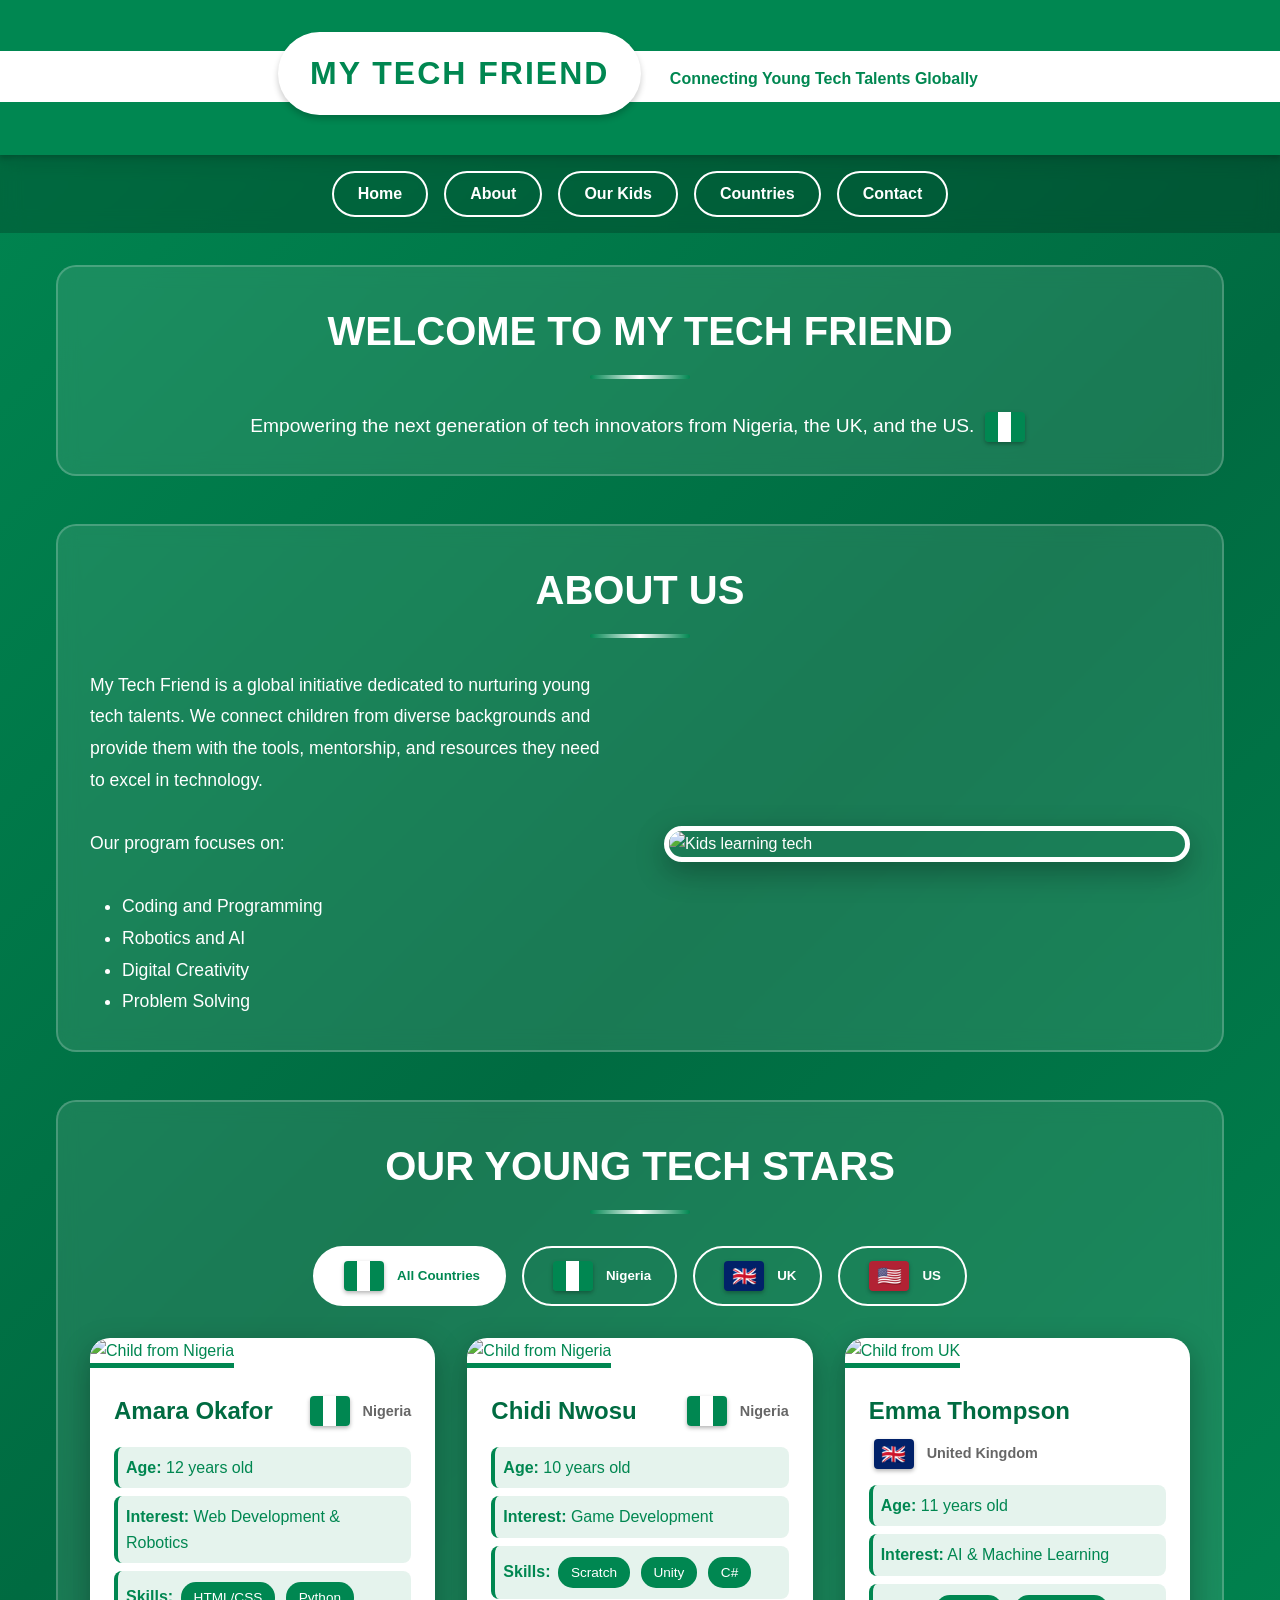
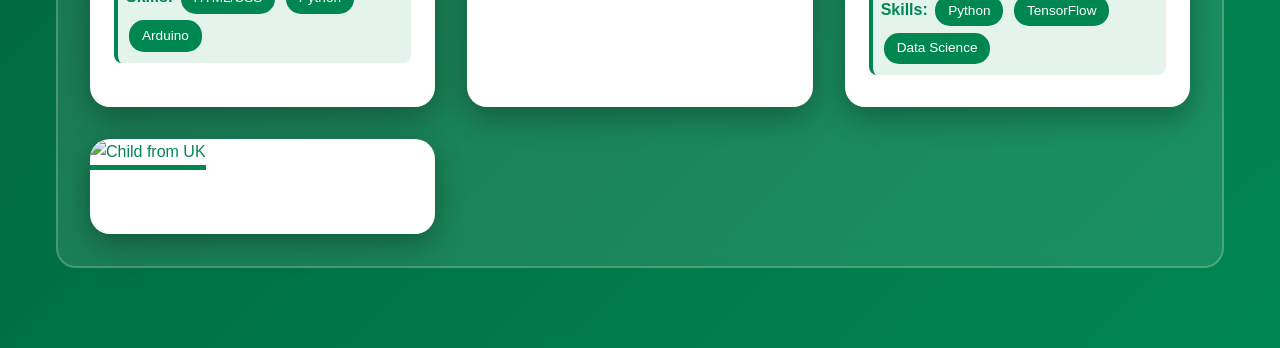
==== index.html @ 8d5ad876 "Add files via upload" ====
<!DOCTYPE html>
<html lang="en">
<head>
    <meta charset="UTF-8">
    <meta name="viewport" content="width=device-width, initial-scale=1.0">
    <title>My Tech Friend - Nigerian Flag Theme</title>
    <style>
        * {
            margin: 0;
            padding: 0;
            box-sizing: border-box;
        }

        :root {
            --nigeria-green: #008751;
            --nigeria-white: #ffffff;
            --dark-green: #006b41;
            --light-green: #00a86b;
            --accent-gold: #ffd700;
        }

        body {
            font-family: 'Segoe UI', Tahoma, Geneva, Verdana, sans-serif;
            background: linear-gradient(135deg, var(--nigeria-green) 0%, var(--dark-green) 50%, var(--nigeria-green) 100%);
            color: var(--nigeria-white);
            line-height: 1.6;
            min-height: 100vh;
        }

        /* Header with Nigerian Flag Stripes */
        header {
            background: linear-gradient(to bottom, 
                var(--nigeria-green) 0%, 
                var(--nigeria-green) 33%, 
                var(--nigeria-white) 33%, 
                var(--nigeria-white) 66%, 
                var(--nigeria-green) 66%, 
                var(--nigeria-green) 100%);
            padding: 2rem 1rem;
            text-align: center;
            position: relative;
            box-shadow: 0 4px 6px rgba(0,0,0,0.3);
        }

        header h1 {
            color: var(--nigeria-green);
            background: var(--nigeria-white);
            display: inline-block;
            padding: 1rem 2rem;
            border-radius: 50px;
            font-size: 2rem;
            box-shadow: 0 4px 6px rgba(0,0,0,0.2);
            margin-bottom: 0.5rem;
            text-transform: uppercase;
            letter-spacing: 2px;
        }

        header p {
            color: var(--nigeria-green);
            background: rgba(255,255,255,0.95);
            display: inline-block;
            padding: 0.5rem 1.5rem;
            border-radius: 25px;
            font-weight: 600;
            margin-top: 0.5rem;
        }

        /* Navigation */
        nav {
            background: rgba(0,0,0,0.2);
            padding: 1rem;
            position: sticky;
            top: 0;
            z-index: 100;
            backdrop-filter: blur(10px);
        }

        nav ul {
            list-style: none;
            display: flex;
            justify-content: center;
            flex-wrap: wrap;
            gap: 1rem;
        }

        nav a {
            color: var(--nigeria-white);
            text-decoration: none;
            padding: 0.5rem 1.5rem;
            border: 2px solid var(--nigeria-white);
            border-radius: 25px;
            transition: all 0.3s ease;
            font-weight: 600;
            display: inline-block;
        }

        nav a:hover {
            background: var(--nigeria-white);
            color: var(--nigeria-green);
            transform: translateY(-2px);
        }

        /* Container */
        .container {
            max-width: 1200px;
            margin: 0 auto;
            padding: 2rem 1rem;
        }

        /* Section Styling */
        section {
            margin-bottom: 3rem;
            background: rgba(255,255,255,0.1);
            border-radius: 20px;
            padding: 2rem;
            backdrop-filter: blur(10px);
            border: 2px solid rgba(255,255,255,0.2);
        }

        h2 {
            text-align: center;
            font-size: 2.5rem;
            margin-bottom: 2rem;
            text-transform: uppercase;
            position: relative;
            padding-bottom: 1rem;
        }

        h2::after {
            content: '';
            position: absolute;
            bottom: 0;
            left: 50%;
            transform: translateX(-50%);
            width: 100px;
            height: 4px;
            background: linear-gradient(to right, var(--nigeria-green), var(--nigeria-white), var(--nigeria-green));
            border-radius: 2px;
        }

        /* Flag Icons */
        .flag {
            width: 40px;
            height: 30px;
            display: inline-block;
            border-radius: 4px;
            box-shadow: 0 2px 4px rgba(0,0,0,0.3);
            vertical-align: middle;
            margin: 0 5px;
        }

        .flag-nigeria {
            background: linear-gradient(to right, var(--nigeria-green) 33%, var(--nigeria-white) 33%, var(--nigeria-white) 66%, var(--nigeria-green) 66%);
        }

        .flag-uk {
            background: #012169;
            position: relative;
            overflow: hidden;
        }

        .flag-uk::before {
            content: '🇬🇧';
            position: absolute;
            top: 50%;
            left: 50%;
            transform: translate(-50%, -50%);
            font-size: 20px;
        }

        .flag-us {
            background: #b22234;
            position: relative;
            overflow: hidden;
        }

        .flag-us::before {
            content: '🇺🇸';
            position: absolute;
            top: 50%;
            left: 50%;
            transform: translate(-50%, -50%);
            font-size: 20px;
        }

        /* Children Grid */
        .children-grid {
            display: grid;
            grid-template-columns: repeat(auto-fit, minmax(300px, 1fr));
            gap: 2rem;
            margin-top: 2rem;
        }

        .child-card {
            background: var(--nigeria-white);
            color: var(--nigeria-green);
            border-radius: 20px;
            overflow: hidden;
            box-shadow: 0 10px 30px rgba(0,0,0,0.3);
            transition: transform 0.3s ease, box-shadow 0.3s ease;
            position: relative;
        }

        .child-card:hover {
            transform: translateY(-10px);
            box-shadow: 0 20px 40px rgba(0,0,0,0.4);
        }

        .child-image {
            width: 100%;
            height: 300px;
            object-fit: cover;
            border-bottom: 5px solid var(--nigeria-green);
        }

        .child-info {
            padding: 1.5rem;
        }

        .child-header {
            display: flex;
            justify-content: space-between;
            align-items: center;
            margin-bottom: 1rem;
            flex-wrap: wrap;
            gap: 0.5rem;
        }

        .child-name {
            font-size: 1.5rem;
            font-weight: bold;
            color: var(--dark-green);
        }

        .child-country {
            display: flex;
            align-items: center;
            gap: 0.5rem;
            font-weight: 600;
            color: #666;
            font-size: 0.9rem;
        }

        .child-details {
            margin-top: 1rem;
        }

        .child-details p {
            margin-bottom: 0.5rem;
            padding: 0.5rem;
            background: rgba(0,135,81,0.1);
            border-radius: 8px;
            border-left: 4px solid var(--nigeria-green);
        }

        .skill-tag {
            display: inline-block;
            background: var(--nigeria-green);
            color: white;
            padding: 0.3rem 0.8rem;
            border-radius: 15px;
            font-size: 0.85rem;
            margin: 0.2rem;
        }

        /* Country Filter Buttons */
        .filter-buttons {
            display: flex;
            justify-content: center;
            gap: 1rem;
            margin-bottom: 2rem;
            flex-wrap: wrap;
        }

        .filter-btn {
            background: transparent;
            border: 2px solid var(--nigeria-white);
            color: var(--nigeria-white);
            padding: 0.8rem 1.5rem;
            border-radius: 30px;
            cursor: pointer;
            transition: all 0.3s ease;
            font-weight: 600;
            display: flex;
            align-items: center;
            gap: 0.5rem;
        }

        .filter-btn:hover, .filter-btn.active {
            background: var(--nigeria-white);
            color: var(--nigeria-green);
        }

        /* About Section */
        .about-content {
            display: grid;
            grid-template-columns: 1fr 1fr;
            gap: 3rem;
            align-items: center;
        }

        .about-text {
            font-size: 1.1rem;
            line-height: 1.8;
        }

        .about-image {
            width: 100%;
            border-radius: 20px;
            box-shadow: 0 10px 30px rgba(0,0,0,0.3);
            border: 5px solid var(--nigeria-white);
        }

        /* Contact Form */
        .contact-form {
            max-width: 600px;
            margin: 0 auto;
            background: var(--nigeria-white);
            padding: 2rem;
            border-radius: 20px;
            color: var(--nigeria-green);
        }

        .form-group {
            margin-bottom: 1.5rem;
        }

        .form-group label {
            display: block;
            margin-bottom: 0.5rem;
            font-weight: 600;
        }

        .form-group input,
        .form-group textarea {
            width: 100%;
            padding: 1rem;
            border: 2px solid var(--nigeria-green);
            border-radius: 10px;
            font-family: inherit;
            transition: border-color 0.3s ease;
        }

        .form-group input:focus,
        .form-group textarea:focus {
            outline: none;
            border-color: var(--light-green);
            box-shadow: 0 0 0 3px rgba(0,135,81,0.1);
        }

        .submit-btn {
            background: var(--nigeria-green);
            color: white;
            border: none;
            padding: 1rem 3rem;
            border-radius: 30px;
            font-size: 1.1rem;
            font-weight: bold;
            cursor: pointer;
            transition: all 0.3s ease;
            width: 100%;
        }

        .submit-btn:hover {
            background: var(--dark-green);
            transform: translateY(-2px);
            box-shadow: 0 5px 15px rgba(0,0,0,0.2);
        }

        /* Footer */
        footer {
            background: rgba(0,0,0,0.3);
            text-align: center;
            padding: 2rem;
            margin-top: 3rem;
            border-top: 3px solid var(--nigeria-white);
        }

        .social-links {
            display: flex;
            justify-content: center;
            gap: 1rem;
            margin-bottom: 1rem;
        }

        .social-links a {
            color: var(--nigeria-white);
            font-size: 1.5rem;
            transition: transform 0.3s ease;
        }

        .social-links a:hover {
            transform: translateY(-5px);
            color: var(--accent-gold);
        }

        /* Responsive Design */
        @media (max-width: 768px) {
            header h1 {
                font-size: 1.5rem;
                padding: 0.8rem 1.5rem;
            }

            h2 {
                font-size: 1.8rem;
            }

            .children-grid {
                grid-template-columns: 1fr;
                gap: 1.5rem;
            }

            .about-content {
                grid-template-columns: 1fr;
                gap: 2rem;
            }

            .child-image {
                height: 250px;
            }

            nav ul {
                flex-direction: column;
                align-items: center;
            }

            nav a {
                width: 200px;
                text-align: center;
            }

            section {
                padding: 1.5rem 1rem;
            }
        }

        @media (max-width: 480px) {
            header {
                padding: 1.5rem 0.5rem;
            }

            header h1 {
                font-size: 1.2rem;
                padding: 0.6rem 1.2rem;
            }

            .container {
                padding: 1rem 0.5rem;
            }

            .child-header {
                flex-direction: column;
                align-items: flex-start;
            }

            .filter-buttons {
                flex-direction: column;
                align-items: center;
            }

            .filter-btn {
                width: 200px;
                justify-content: center;
            }
        }

        /* Loading Animation */
        @keyframes fadeIn {
            from { opacity: 0; transform: translateY(20px); }
            to { opacity: 1; transform: translateY(0); }
        }

        .child-card {
            animation: fadeIn 0.6s ease forwards;
        }

        .child-card:nth-child(1) { animation-delay: 0.1s; }
        .child-card:nth-child(2) { animation-delay: 0.2s; }
        .child-card:nth-child(3) { animation-delay: 0.3s; }
        .child-card:nth-child(4) { animation-delay: 0.4s; }
        .child-card:nth-child(5) { animation-delay: 0.5s; }
        .child-card:nth-child(6) { animation-delay: 0.6s; }

        /* Scrollbar Styling */
        ::-webkit-scrollbar {
            width: 12px;
        }

        ::-webkit-scrollbar-track {
            background: var(--dark-green);
        }

        ::-webkit-scrollbar-thumb {
            background: var(--nigeria-white);
            border-radius: 6px;
            border: 3px solid var(--dark-green);
        }

        ::-webkit-scrollbar-thumb:hover {
            background: var(--accent-gold);
        }
    </style>
</head>
<body>
    <header>
        <h1>My Tech Friend</h1>
        <p>Connecting Young Tech Talents Globally</p>
    </header>

    <nav>
        <ul>
            <li><a href="#home">Home</a></li>
            <li><a href="#about">About</a></li>
            <li><a href="#children">Our Kids</a></li>
            <li><a href="#countries">Countries</a></li>
            <li><a href="#contact">Contact</a></li>
        </ul>
    </nav>

    <div class="container">
        <!-- Home Section -->
        <section id="home">
            <h2>Welcome to My Tech Friend</h2>
            <p style="text-align: center; font-size: 1.2rem; max-width: 800px; margin: 0 auto;">
                Empowering the next generation of tech innovators from Nigeria, the UK, and the US. 
                <span class="flag flag-nigeria"></span>
            </p>
        </section>

        <!-- About Section -->
        <section id="about">
            <h2>About Us</h2>
            <div class="about-content">
                <div class="about-text">
                    <p>My Tech Friend is a global initiative dedicated to nurturing young tech talents. We connect children from diverse backgrounds and provide them with the tools, mentorship, and resources they need to excel in technology.</p>
                    <br>
                    <p>Our program focuses on:</p>
                    <br>
                    <ul style="margin-left: 2rem;">
                        <li>Coding and Programming</li>
                        <li>Robotics and AI</li>
                        <li>Digital Creativity</li>
                        <li>Problem Solving</li>
                    </ul>
                </div>
                <img src="https://images.unsplash.com/photo-1503454537195-1dcabb73ffb9?w=600&h=400&fit=crop" alt="Kids learning tech" class="about-image">
            </div>
        </section>

        <!-- Children Section -->
        <section id="children">
            <h2>Our Young Tech Stars</h2>
            
            <div class="filter-buttons">
                <button class="filter-btn active" onclick="filterChildren('all')">
                    <span class="flag flag-nigeria"></span> All Countries
                </button>
                <button class="filter-btn" onclick="filterChildren('nigeria')">
                    <span class="flag flag-nigeria"></span> Nigeria
                </button>
                <button class="filter-btn" onclick="filterChildren('uk')">
                    <span class="flag flag-uk"></span> UK
                </button>
                <button class="filter-btn" onclick="filterChildren('us')">
                    <span class="flag flag-us"></span> US
                </button>
            </div>

            <div class="children-grid" id="childrenGrid">
                <!-- Nigeria -->
                <div class="child-card" data-country="nigeria">
                    <img src="https://images.unsplash.com/photo-1544717305-2782549b5136?w=400&h=300&fit=crop" alt="Child from Nigeria" class="child-image">
                    <div class="child-info">
                        <div class="child-header">
                            <h3 class="child-name">Amara Okafor</h3>
                            <div class="child-country">
                                <span class="flag flag-nigeria"></span> Nigeria
                            </div>
                        </div>
                        <div class="child-details">
                            <p><strong>Age:</strong> 12 years old</p>
                            <p><strong>Interest:</strong> Web Development & Robotics</p>
                            <p><strong>Skills:</strong> 
                                <span class="skill-tag">HTML/CSS</span>
                                <span class="skill-tag">Python</span>
                                <span class="skill-tag">Arduino</span>
                            </p>
                        </div>
                    </div>
                </div>

                <div class="child-card" data-country="nigeria">
                    <img src="https://images.unsplash.com/photo-1485546246426-74dc88dec4d9?w=400&h=300&fit=crop" alt="Child from Nigeria" class="child-image">
                    <div class="child-info">
                        <div class="child-header">
                            <h3 class="child-name">Chidi Nwosu</h3>
                            <div class="child-country">
                                <span class="flag flag-nigeria"></span> Nigeria
                            </div>
                        </div>
                        <div class="child-details">
                            <p><strong>Age:</strong> 10 years old</p>
                            <p><strong>Interest:</strong> Game Development</p>
                            <p><strong>Skills:</strong> 
                                <span class="skill-tag">Scratch</span>
                                <span class="skill-tag">Unity</span>
                                <span class="skill-tag">C#</span>
                            </p>
                        </div>
                    </div>
                </div>

                <!-- UK -->
                <div class="child-card" data-country="uk">
                    <img src="https://images.unsplash.com/photo-1516627145497-ae6968895b74?w=400&h=300&fit=crop" alt="Child from UK" class="child-image">
                    <div class="child-info">
                        <div class="child-header">
                            <h3 class="child-name">Emma Thompson</h3>
                            <div class="child-country">
                                <span class="flag flag-uk"></span> United Kingdom
                            </div>
                        </div>
                        <div class="child-details">
                            <p><strong>Age:</strong> 11 years old</p>
                            <p><strong>Interest:</strong> AI & Machine Learning</p>
                            <p><strong>Skills:</strong> 
                                <span class="skill-tag">Python</span>
                                <span class="skill-tag">TensorFlow</span>
                                <span class="skill-tag">Data Science</span>
                            </p>
                        </div>
                    </div>
                </div>

                <div class="child-card" data-country="uk">
                    <img src="https://images.unsplash.com/photo-1503919545889-aef636e10ad4?w=400&h=300&fit=crop" alt="Child from UK" class="child-image">
                    <div class="child-info">
                        <div class="child-header"></div>
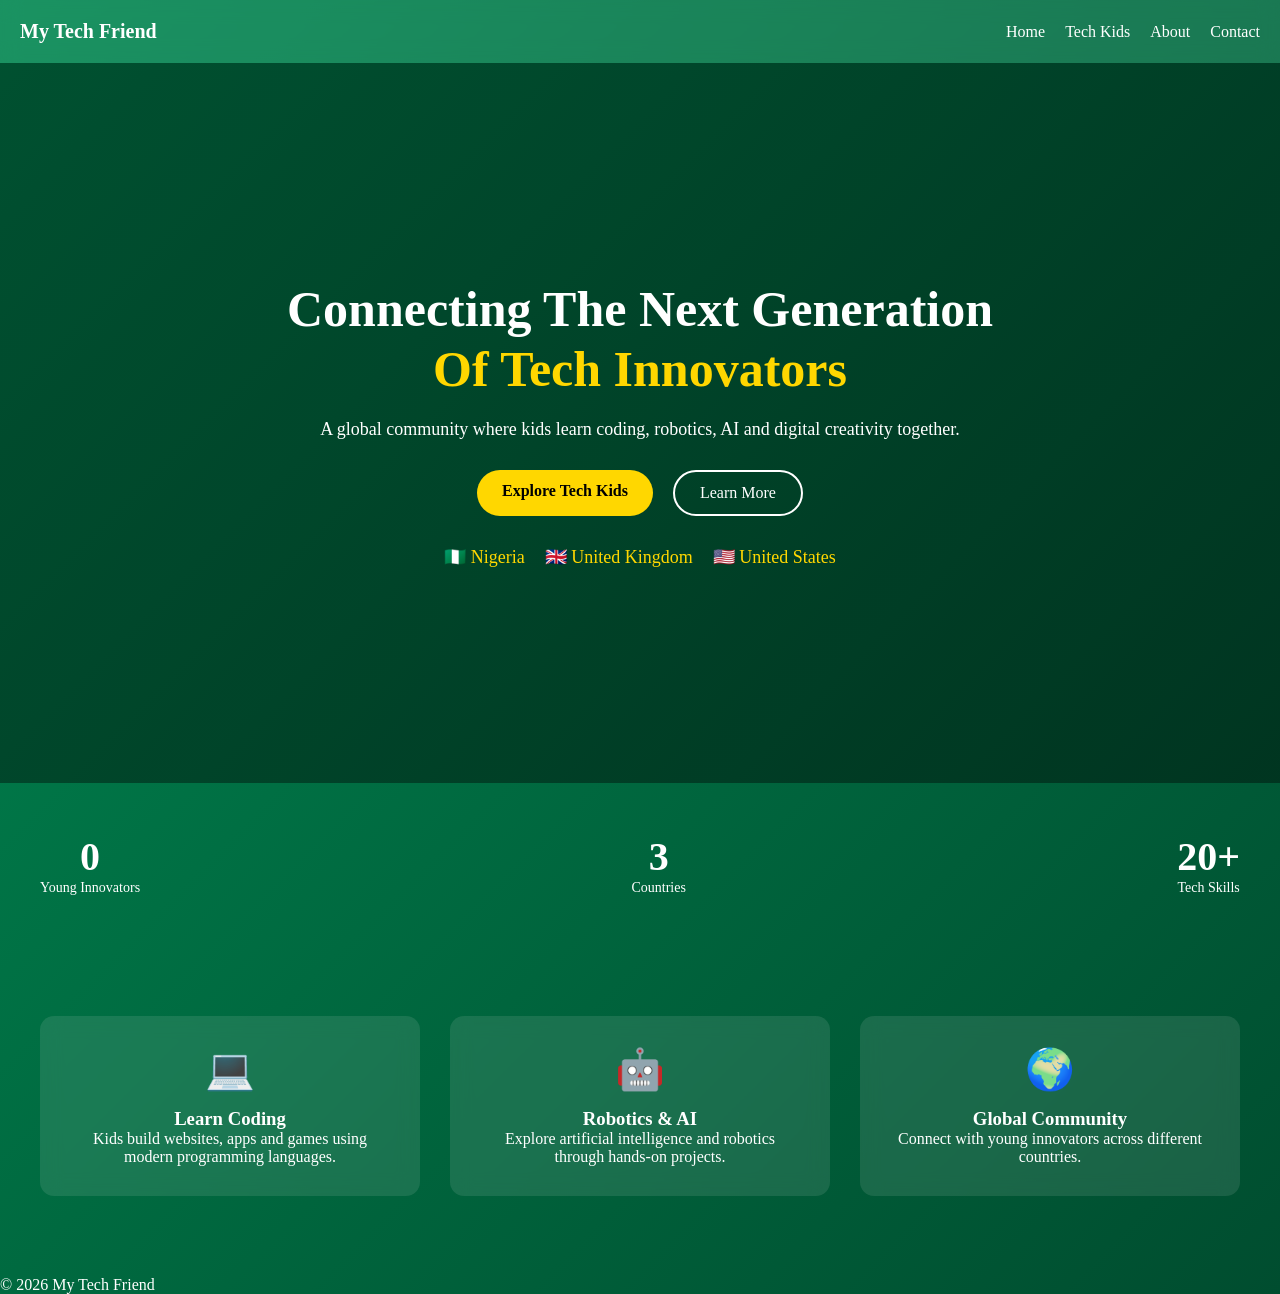
==== commit dbe6418d: "Add files via upload" ====
--- a/index.html
+++ b/index.html
@@ -1,638 +1,154 @@
 <!DOCTYPE html>
 <html lang="en">
 <head>
-    <meta charset="UTF-8">
-    <meta name="viewport" content="width=device-width, initial-scale=1.0">
-    <title>My Tech Friend - Nigerian Flag Theme</title>
-    <style>
-        * {
-            margin: 0;
-            padding: 0;
-            box-sizing: border-box;
-        }
 
-        :root {
-            --nigeria-green: #008751;
-            --nigeria-white: #ffffff;
-            --dark-green: #006b41;
-            --light-green: #00a86b;
-            --accent-gold: #ffd700;
-        }
+<meta charset="UTF-8">
+<meta name="viewport" content="width=device-width, initial-scale=1.0">
 
-        body {
-            font-family: 'Segoe UI', Tahoma, Geneva, Verdana, sans-serif;
-            background: linear-gradient(135deg, var(--nigeria-green) 0%, var(--dark-green) 50%, var(--nigeria-green) 100%);
-            color: var(--nigeria-white);
-            line-height: 1.6;
-            min-height: 100vh;
-        }
+<title>My Tech Friend</title>
 
-        /* Header with Nigerian Flag Stripes */
-        header {
-            background: linear-gradient(to bottom, 
-                var(--nigeria-green) 0%, 
-                var(--nigeria-green) 33%, 
-                var(--nigeria-white) 33%, 
-                var(--nigeria-white) 66%, 
-                var(--nigeria-green) 66%, 
-                var(--nigeria-green) 100%);
-            padding: 2rem 1rem;
-            text-align: center;
-            position: relative;
-            box-shadow: 0 4px 6px rgba(0,0,0,0.3);
-        }
+<link rel="stylesheet" href="css/style.css">
 
-        header h1 {
-            color: var(--nigeria-green);
-            background: var(--nigeria-white);
-            display: inline-block;
-            padding: 1rem 2rem;
-            border-radius: 50px;
-            font-size: 2rem;
-            box-shadow: 0 4px 6px rgba(0,0,0,0.2);
-            margin-bottom: 0.5rem;
-            text-transform: uppercase;
-            letter-spacing: 2px;
-        }
+</head>
 
-        header p {
-            color: var(--nigeria-green);
-            background: rgba(255,255,255,0.95);
-            display: inline-block;
-            padding: 0.5rem 1.5rem;
-            border-radius: 25px;
-            font-weight: 600;
-            margin-top: 0.5rem;
-        }
+<body>
 
-        /* Navigation */
-        nav {
-            background: rgba(0,0,0,0.2);
-            padding: 1rem;
-            position: sticky;
-            top: 0;
-            z-index: 100;
-            backdrop-filter: blur(10px);
-        }
+<header class="header">
 
-        nav ul {
-            list-style: none;
-            display: flex;
-            justify-content: center;
-            flex-wrap: wrap;
-            gap: 1rem;
-        }
+<div class="logo">My Tech Friend</div>
 
-        nav a {
-            color: var(--nigeria-white);
-            text-decoration: none;
-            padding: 0.5rem 1.5rem;
-            border: 2px solid var(--nigeria-white);
-            border-radius: 25px;
-            transition: all 0.3s ease;
-            font-weight: 600;
-            display: inline-block;
-        }
+<nav id="nav">
 
-        nav a:hover {
-            background: var(--nigeria-white);
-            color: var(--nigeria-green);
-            transform: translateY(-2px);
-        }
+<a href="index.html">Home</a>
+<a href="kids.html">Tech Kids</a>
+<a href="about.html">About</a>
+<a href="contact.html">Contact</a>
 
-        /* Container */
-        .container {
-            max-width: 1200px;
-            margin: 0 auto;
-            padding: 2rem 1rem;
-        }
+</nav>
 
-        /* Section Styling */
-        section {
-            margin-bottom: 3rem;
-            background: rgba(255,255,255,0.1);
-            border-radius: 20px;
-            padding: 2rem;
-            backdrop-filter: blur(10px);
-            border: 2px solid rgba(255,255,255,0.2);
-        }
+<div class="menu-btn" id="menuBtn">☰</div>
 
-        h2 {
-            text-align: center;
-            font-size: 2.5rem;
-            margin-bottom: 2rem;
-            text-transform: uppercase;
-            position: relative;
-            padding-bottom: 1rem;
-        }
+</header>
 
-        h2::after {
-            content: '';
-            position: absolute;
-            bottom: 0;
-            left: 50%;
-            transform: translateX(-50%);
-            width: 100px;
-            height: 4px;
-            background: linear-gradient(to right, var(--nigeria-green), var(--nigeria-white), var(--nigeria-green));
-            border-radius: 2px;
-        }
 
-        /* Flag Icons */
-        .flag {
-            width: 40px;
-            height: 30px;
-            display: inline-block;
-            border-radius: 4px;
-            box-shadow: 0 2px 4px rgba(0,0,0,0.3);
-            vertical-align: middle;
-            margin: 0 5px;
-        }
 
-        .flag-nigeria {
-            background: linear-gradient(to right, var(--nigeria-green) 33%, var(--nigeria-white) 33%, var(--nigeria-white) 66%, var(--nigeria-green) 66%);
-        }
+<section class="hero">
 
-        .flag-uk {
-            background: #012169;
-            position: relative;
-            overflow: hidden;
-        }
+<div class="hero-content">
 
-        .flag-uk::before {
-            content: '🇬🇧';
-            position: absolute;
-            top: 50%;
-            left: 50%;
-            transform: translate(-50%, -50%);
-            font-size: 20px;
-        }
+<h1>
+Connecting The Next Generation
+<br>
+<span>Of Tech Innovators</span>
+</h1>
 
-        .flag-us {
-            background: #b22234;
-            position: relative;
-            overflow: hidden;
-        }
+<p>
+A global community where kids learn coding, robotics,
+AI and digital creativity together.
+</p>
 
-        .flag-us::before {
-            content: '🇺🇸';
-            position: absolute;
-            top: 50%;
-            left: 50%;
-            transform: translate(-50%, -50%);
-            font-size: 20px;
-        }
+<div class="hero-buttons">
 
-        /* Children Grid */
-        .children-grid {
-            display: grid;
-            grid-template-columns: repeat(auto-fit, minmax(300px, 1fr));
-            gap: 2rem;
-            margin-top: 2rem;
-        }
+<a href="kids.html" class="btn-primary">Explore Tech Kids</a>
+<a href="about.html" class="btn-secondary">Learn More</a>
 
-        .child-card {
-            background: var(--nigeria-white);
-            color: var(--nigeria-green);
-            border-radius: 20px;
-            overflow: hidden;
-            box-shadow: 0 10px 30px rgba(0,0,0,0.3);
-            transition: transform 0.3s ease, box-shadow 0.3s ease;
-            position: relative;
-        }
+</div>
 
-        .child-card:hover {
-            transform: translateY(-10px);
-            box-shadow: 0 20px 40px rgba(0,0,0,0.4);
-        }
+<div class="hero-flags">
 
-        .child-image {
-            width: 100%;
-            height: 300px;
-            object-fit: cover;
-            border-bottom: 5px solid var(--nigeria-green);
-        }
+<span>🇳🇬 Nigeria</span>
+<span>🇬🇧 United Kingdom</span>
+<span>🇺🇸 United States</span>
 
-        .child-info {
-            padding: 1.5rem;
-        }
+</div>
 
-        .child-header {
-            display: flex;
-            justify-content: space-between;
-            align-items: center;
-            margin-bottom: 1rem;
-            flex-wrap: wrap;
-            gap: 0.5rem;
-        }
+</div>
 
-        .child-name {
-            font-size: 1.5rem;
-            font-weight: bold;
-            color: var(--dark-green);
-        }
+</section>
 
-        .child-country {
-            display: flex;
-            align-items: center;
-            gap: 0.5rem;
-            font-weight: 600;
-            color: #666;
-            font-size: 0.9rem;
-        }
 
-        .child-details {
-            margin-top: 1rem;
-        }
 
-        .child-details p {
-            margin-bottom: 0.5rem;
-            padding: 0.5rem;
-            background: rgba(0,135,81,0.1);
-            border-radius: 8px;
-            border-left: 4px solid var(--nigeria-green);
-        }
+<section class="stats">
 
-        .skill-tag {
-            display: inline-block;
-            background: var(--nigeria-green);
-            color: white;
-            padding: 0.3rem 0.8rem;
-            border-radius: 15px;
-            font-size: 0.85rem;
-            margin: 0.2rem;
-        }
+<div class="stat">
 
-        /* Country Filter Buttons */
-        .filter-buttons {
-            display: flex;
-            justify-content: center;
-            gap: 1rem;
-            margin-bottom: 2rem;
-            flex-wrap: wrap;
-        }
+<h2 id="kidsCount">0</h2>
+<p>Young Innovators</p>
 
-        .filter-btn {
-            background: transparent;
-            border: 2px solid var(--nigeria-white);
-            color: var(--nigeria-white);
-            padding: 0.8rem 1.5rem;
-            border-radius: 30px;
-            cursor: pointer;
-            transition: all 0.3s ease;
-            font-weight: 600;
-            display: flex;
-            align-items: center;
-            gap: 0.5rem;
-        }
+</div>
 
-        .filter-btn:hover, .filter-btn.active {
-            background: var(--nigeria-white);
-            color: var(--nigeria-green);
-        }
+<div class="stat">
 
-        /* About Section */
-        .about-content {
-            display: grid;
-            grid-template-columns: 1fr 1fr;
-            gap: 3rem;
-            align-items: center;
-        }
+<h2>3</h2>
+<p>Countries</p>
 
-        .about-text {
-            font-size: 1.1rem;
-            line-height: 1.8;
-        }
+</div>
 
-        .about-image {
-            width: 100%;
-            border-radius: 20px;
-            box-shadow: 0 10px 30px rgba(0,0,0,0.3);
-            border: 5px solid var(--nigeria-white);
-        }
+<div class="stat">
 
-        /* Contact Form */
-        .contact-form {
-            max-width: 600px;
-            margin: 0 auto;
-            background: var(--nigeria-white);
-            padding: 2rem;
-            border-radius: 20px;
-            color: var(--nigeria-green);
-        }
+<h2>20+</h2>
+<p>Tech Skills</p>
 
-        .form-group {
-            margin-bottom: 1.5rem;
-        }
+</div>
 
-        .form-group label {
-            display: block;
-            margin-bottom: 0.5rem;
-            font-weight: 600;
-        }
+</section>
 
-        .form-group input,
-        .form-group textarea {
-            width: 100%;
-            padding: 1rem;
-            border: 2px solid var(--nigeria-green);
-            border-radius: 10px;
-            font-family: inherit;
-            transition: border-color 0.3s ease;
-        }
 
-        .form-group input:focus,
-        .form-group textarea:focus {
-            outline: none;
-            border-color: var(--light-green);
-            box-shadow: 0 0 0 3px rgba(0,135,81,0.1);
-        }
 
-        .submit-btn {
-            background: var(--nigeria-green);
-            color: white;
-            border: none;
-            padding: 1rem 3rem;
-            border-radius: 30px;
-            font-size: 1.1rem;
-            font-weight: bold;
-            cursor: pointer;
-            transition: all 0.3s ease;
-            width: 100%;
-        }
+<section class="features">
 
-        .submit-btn:hover {
-            background: var(--dark-green);
-            transform: translateY(-2px);
-            box-shadow: 0 5px 15px rgba(0,0,0,0.2);
-        }
+<div class="feature-card">
 
-        /* Footer */
-        footer {
-            background: rgba(0,0,0,0.3);
-            text-align: center;
-            padding: 2rem;
-            margin-top: 3rem;
-            border-top: 3px solid var(--nigeria-white);
-        }
+<div class="icon">💻</div>
 
-        .social-links {
-            display: flex;
-            justify-content: center;
-            gap: 1rem;
-            margin-bottom: 1rem;
-        }
+<h3>Learn Coding</h3>
 
-        .social-links a {
-            color: var(--nigeria-white);
-            font-size: 1.5rem;
-            transition: transform 0.3s ease;
-        }
+<p>
+Kids build websites, apps and games using
+modern programming languages.
+</p>
 
-        .social-links a:hover {
-            transform: translateY(-5px);
-            color: var(--accent-gold);
-        }
+</div>
 
-        /* Responsive Design */
-        @media (max-width: 768px) {
-            header h1 {
-                font-size: 1.5rem;
-                padding: 0.8rem 1.5rem;
-            }
 
-            h2 {
-                font-size: 1.8rem;
-            }
+<div class="feature-card">
 
-            .children-grid {
-                grid-template-columns: 1fr;
-                gap: 1.5rem;
-            }
+<div class="icon">🤖</div>
 
-            .about-content {
-                grid-template-columns: 1fr;
-                gap: 2rem;
-            }
+<h3>Robotics & AI</h3>
 
-            .child-image {
-                height: 250px;
-            }
+<p>
+Explore artificial intelligence and robotics
+through hands-on projects.
+</p>
 
-            nav ul {
-                flex-direction: column;
-                align-items: center;
-            }
+</div>
 
-            nav a {
-                width: 200px;
-                text-align: center;
-            }
 
-            section {
-                padding: 1.5rem 1rem;
-            }
-        }
+<div class="feature-card">
 
-        @media (max-width: 480px) {
-            header {
-                padding: 1.5rem 0.5rem;
-            }
+<div class="icon">🌍</div>
 
-            header h1 {
-                font-size: 1.2rem;
-                padding: 0.6rem 1.2rem;
-            }
+<h3>Global Community</h3>
 
-            .container {
-                padding: 1rem 0.5rem;
-            }
+<p>
+Connect with young innovators across
+different countries.
+</p>
 
-            .child-header {
-                flex-direction: column;
-                align-items: flex-start;
-            }
+</div>
 
-            .filter-buttons {
-                flex-direction: column;
-                align-items: center;
-            }
+</section>
 
-            .filter-btn {
-                width: 200px;
-                justify-content: center;
-            }
-        }
 
-        /* Loading Animation */
-        @keyframes fadeIn {
-            from { opacity: 0; transform: translateY(20px); }
-            to { opacity: 1; transform: translateY(0); }
-        }
 
-        .child-card {
-            animation: fadeIn 0.6s ease forwards;
-        }
+<footer>
 
-        .child-card:nth-child(1) { animation-delay: 0.1s; }
-        .child-card:nth-child(2) { animation-delay: 0.2s; }
-        .child-card:nth-child(3) { animation-delay: 0.3s; }
-        .child-card:nth-child(4) { animation-delay: 0.4s; }
-        .child-card:nth-child(5) { animation-delay: 0.5s; }
-        .child-card:nth-child(6) { animation-delay: 0.6s; }
+<p>© 2026 My Tech Friend</p>
 
-        /* Scrollbar Styling */
-        ::-webkit-scrollbar {
-            width: 12px;
-        }
+</footer>
+<script src="js/data.js"></script>
+<script src="js/app.js"></script>
 
-        ::-webkit-scrollbar-track {
-            background: var(--dark-green);
-        }
-
-        ::-webkit-scrollbar-thumb {
-            background: var(--nigeria-white);
-            border-radius: 6px;
-            border: 3px solid var(--dark-green);
-        }
-
-        ::-webkit-scrollbar-thumb:hover {
-            background: var(--accent-gold);
-        }
-    </style>
-</head>
-<body>
-    <header>
-        <h1>My Tech Friend</h1>
-        <p>Connecting Young Tech Talents Globally</p>
-    </header>
-
-    <nav>
-        <ul>
-            <li><a href="#home">Home</a></li>
-            <li><a href="#about">About</a></li>
-            <li><a href="#children">Our Kids</a></li>
-            <li><a href="#countries">Countries</a></li>
-            <li><a href="#contact">Contact</a></li>
-        </ul>
-    </nav>
-
-    <div class="container">
-        <!-- Home Section -->
-        <section id="home">
-            <h2>Welcome to My Tech Friend</h2>
-            <p style="text-align: center; font-size: 1.2rem; max-width: 800px; margin: 0 auto;">
-                Empowering the next generation of tech innovators from Nigeria, the UK, and the US. 
-                <span class="flag flag-nigeria"></span>
-            </p>
-        </section>
-
-        <!-- About Section -->
-        <section id="about">
-            <h2>About Us</h2>
-            <div class="about-content">
-                <div class="about-text">
-                    <p>My Tech Friend is a global initiative dedicated to nurturing young tech talents. We connect children from diverse backgrounds and provide them with the tools, mentorship, and resources they need to excel in technology.</p>
-                    <br>
-                    <p>Our program focuses on:</p>
-                    <br>
-                    <ul style="margin-left: 2rem;">
-                        <li>Coding and Programming</li>
-                        <li>Robotics and AI</li>
-                        <li>Digital Creativity</li>
-                        <li>Problem Solving</li>
-                    </ul>
-                </div>
-                <img src="https://images.unsplash.com/photo-1503454537195-1dcabb73ffb9?w=600&h=400&fit=crop" alt="Kids learning tech" class="about-image">
-            </div>
-        </section>
-
-        <!-- Children Section -->
-        <section id="children">
-            <h2>Our Young Tech Stars</h2>
-            
-            <div class="filter-buttons">
-                <button class="filter-btn active" onclick="filterChildren('all')">
-                    <span class="flag flag-nigeria"></span> All Countries
-                </button>
-                <button class="filter-btn" onclick="filterChildren('nigeria')">
-                    <span class="flag flag-nigeria"></span> Nigeria
-                </button>
-                <button class="filter-btn" onclick="filterChildren('uk')">
-                    <span class="flag flag-uk"></span> UK
-                </button>
-                <button class="filter-btn" onclick="filterChildren('us')">
-                    <span class="flag flag-us"></span> US
-                </button>
-            </div>
-
-            <div class="children-grid" id="childrenGrid">
-                <!-- Nigeria -->
-                <div class="child-card" data-country="nigeria">
-                    <img src="https://images.unsplash.com/photo-1544717305-2782549b5136?w=400&h=300&fit=crop" alt="Child from Nigeria" class="child-image">
-                    <div class="child-info">
-                        <div class="child-header">
-                            <h3 class="child-name">Amara Okafor</h3>
-                            <div class="child-country">
-                                <span class="flag flag-nigeria"></span> Nigeria
-                            </div>
-                        </div>
-                        <div class="child-details">
-                            <p><strong>Age:</strong> 12 years old</p>
-                            <p><strong>Interest:</strong> Web Development & Robotics</p>
-                            <p><strong>Skills:</strong> 
-                                <span class="skill-tag">HTML/CSS</span>
-                                <span class="skill-tag">Python</span>
-                                <span class="skill-tag">Arduino</span>
-                            </p>
-                        </div>
-                    </div>
-                </div>
-
-                <div class="child-card" data-country="nigeria">
-                    <img src="https://images.unsplash.com/photo-1485546246426-74dc88dec4d9?w=400&h=300&fit=crop" alt="Child from Nigeria" class="child-image">
-                    <div class="child-info">
-                        <div class="child-header">
-                            <h3 class="child-name">Chidi Nwosu</h3>
-                            <div class="child-country">
-                                <span class="flag flag-nigeria"></span> Nigeria
-                            </div>
-                        </div>
-                        <div class="child-details">
-                            <p><strong>Age:</strong> 10 years old</p>
-                            <p><strong>Interest:</strong> Game Development</p>
-                            <p><strong>Skills:</strong> 
-                                <span class="skill-tag">Scratch</span>
-                                <span class="skill-tag">Unity</span>
-                                <span class="skill-tag">C#</span>
-                            </p>
-                        </div>
-                    </div>
-                </div>
-
-                <!-- UK -->
-                <div class="child-card" data-country="uk">
-                    <img src="https://images.unsplash.com/photo-1516627145497-ae6968895b74?w=400&h=300&fit=crop" alt="Child from UK" class="child-image">
-                    <div class="child-info">
-                        <div class="child-header">
-                            <h3 class="child-name">Emma Thompson</h3>
-                            <div class="child-country">
-                                <span class="flag flag-uk"></span> United Kingdom
-                            </div>
-                        </div>
-                        <div class="child-details">
-                            <p><strong>Age:</strong> 11 years old</p>
-                            <p><strong>Interest:</strong> AI & Machine Learning</p>
-                            <p><strong>Skills:</strong> 
-                                <span class="skill-tag">Python</span>
-                                <span class="skill-tag">TensorFlow</span>
-                                <span class="skill-tag">Data Science</span>
-                            </p>
-                        </div>
-                    </div>
-                </div>
-
-                <div class="child-card" data-country="uk">
-                    <img src="https://images.unsplash.com/photo-1503919545889-aef636e10ad4?w=400&h=300&fit=crop" alt="Child from UK" class="child-image">
-                    <div class="child-info">
-                        <div class="child-header"></div>+</body>
+</html>
--- a/css/style.css
+++ b/css/style.css
@@ -0,0 +1,604 @@
+*{
+margin:0;
+padding:0;
+box-sizing:border-box;
+font-family:Segoe UI;
+}
+
+body{
+
+background:linear-gradient(135deg,#008751,#004d2f);
+color:white;
+
+}
+
+
+
+/* HEADER */
+
+.header{
+
+display:flex;
+justify-content:space-between;
+align-items:center;
+padding:20px;
+
+background:rgba(255,255,255,0.1);
+backdrop-filter:blur(10px);
+
+}
+
+.logo{
+
+font-weight:bold;
+font-size:20px;
+
+}
+
+nav{
+
+display:flex;
+gap:20px;
+
+}
+
+nav a{
+
+text-decoration:none;
+color:white;
+
+}
+
+.menu-btn{
+
+display:none;
+cursor:pointer;
+
+}
+
+
+
+/* HERO */
+
+.hero{
+
+text-align:center;
+padding:100px 20px;
+
+}
+
+.hero h1{
+
+font-size:50px;
+margin-bottom:20px;
+
+}
+
+.btn{
+
+background:white;
+color:#008751;
+padding:12px 20px;
+border-radius:30px;
+text-decoration:none;
+
+}
+
+
+
+/* STATS */
+
+.stats{
+
+display:flex;
+justify-content:center;
+gap:50px;
+padding:40px;
+
+}
+
+.stat{
+
+text-align:center;
+
+}
+
+.stat h2{
+
+font-size:40px;
+
+}
+
+
+
+/* FEATURES */
+
+.features{
+
+display:grid;
+grid-template-columns:repeat(auto-fit,minmax(250px,1fr));
+gap:30px;
+padding:40px;
+
+}
+
+.feature{
+
+background:rgba(255,255,255,0.1);
+padding:25px;
+border-radius:12px;
+
+}
+
+
+
+/* KIDS PAGE */
+
+.kids-page{
+
+padding:50px;
+
+}
+
+#search{
+
+width:100%;
+padding:12px;
+margin:20px 0;
+border-radius:6px;
+border:none;
+
+}
+
+
+
+.filters{
+
+display:flex;
+gap:10px;
+margin-bottom:20px;
+
+}
+
+.filters button{
+
+padding:10px 15px;
+border:none;
+cursor:pointer;
+
+}
+
+.filters .active{
+
+background:white;
+color:#008751;
+
+}
+
+
+
+/* GRID */
+
+.kids-grid{
+
+display:grid;
+grid-template-columns:repeat(auto-fit,minmax(250px,1fr));
+gap:20px;
+
+}
+
+
+
+/* CARD */
+
+.card{
+
+background:white;
+color:#333;
+border-radius:10px;
+overflow:hidden;
+cursor:pointer;
+transition:0.3s;
+
+}
+
+.card:hover{
+
+transform:translateY(-6px);
+box-shadow:0 10px 20px rgba(0,0,0,.4);
+
+}
+
+.card img{
+
+width:100%;
+height:200px;
+object-fit:cover;
+
+}
+
+.card-body{
+
+padding:15px;
+
+}
+
+.hero{
+
+min-height:80vh;
+
+display:flex;
+align-items:center;
+justify-content:center;
+
+text-align:center;
+
+padding:60px 20px;
+
+background:
+linear-gradient(rgba(0,0,0,.4),rgba(0,0,0,.4)),
+url("https://images.unsplash.com/photo-1519389950473-47ba0277781c?w=1400")
+center/cover;
+
+}
+
+.hero-content{
+
+max-width:800px;
+
+}
+
+.hero h1{
+
+font-size:50px;
+line-height:1.2;
+margin-bottom:20px;
+
+}
+
+.hero span{
+
+color:#ffd700;
+
+}
+
+.hero p{
+
+font-size:18px;
+margin-bottom:30px;
+
+}
+
+.hero-buttons{
+
+display:flex;
+gap:20px;
+justify-content:center;
+flex-wrap:wrap;
+
+}
+
+.btn-primary{
+
+background:#ffd700;
+color:black;
+padding:12px 25px;
+border-radius:30px;
+font-weight:bold;
+text-decoration:none;
+
+}
+
+.btn-secondary{
+
+border:2px solid white;
+padding:12px 25px;
+border-radius:30px;
+text-decoration:none;
+color:white;
+
+}
+
+.hero-flags{
+
+margin-top:30px;
+display:flex;
+gap:20px;
+justify-content:center;
+font-size:18px;
+
+}
+
+
+
+.features{
+
+display:grid;
+
+grid-template-columns:repeat(auto-fit,minmax(260px,1fr));
+
+gap:30px;
+
+padding:80px 40px;
+
+}
+
+.feature-card{
+
+background:rgba(255,255,255,0.1);
+
+padding:30px;
+
+border-radius:14px;
+
+text-align:center;
+
+backdrop-filter:blur(10px);
+
+transition:.3s;
+
+}
+
+.feature-card:hover{
+
+transform:translateY(-8px);
+
+background:rgba(255,255,255,0.2);
+
+}
+
+.feature-card .icon{
+
+font-size:40px;
+
+margin-bottom:15px;
+
+}
+
+
+.country{
+
+font-weight:bold;
+color:#008751;
+margin:6px 0;
+
+}
+
+.bio{
+
+font-size:14px;
+margin:10px 0;
+
+}
+
+.stats{
+
+display:flex;
+justify-content:space-between;
+margin-top:10px;
+font-size:14px;
+
+}
+
+.skills{
+
+margin-top:10px;
+
+}
+
+.skills span{
+
+background:#008751;
+color:white;
+padding:4px 8px;
+border-radius:6px;
+margin-right:5px;
+font-size:12px;
+
+}
+
+
+.about-hero,
+.contact-hero{
+
+text-align:center;
+padding:80px 20px;
+
+background:linear-gradient(135deg,#008751,#004d2f);
+
+}
+
+.mission{
+
+max-width:800px;
+margin:auto;
+padding:60px 20px;
+text-align:center;
+
+}
+
+
+
+.program-grid{
+
+display:grid;
+grid-template-columns:repeat(auto-fit,minmax(250px,1fr));
+gap:30px;
+padding:40px;
+
+}
+
+.program-card{
+
+background:rgba(255,255,255,0.1);
+padding:25px;
+border-radius:12px;
+text-align:center;
+backdrop-filter:blur(10px);
+
+}
+
+
+
+.timeline-grid{
+
+display:grid;
+grid-template-columns:repeat(auto-fit,minmax(200px,1fr));
+gap:20px;
+padding:40px;
+
+}
+
+.timeline-card{
+
+background:rgba(255,255,255,0.1);
+padding:20px;
+border-radius:10px;
+text-align:center;
+
+}
+
+
+
+/* CONTACT */
+
+.contact-container{
+
+display:grid;
+grid-template-columns:1fr 1fr;
+gap:40px;
+padding:60px;
+
+}
+
+.contact-info{
+
+font-size:16px;
+
+}
+
+.info-card{
+
+display:flex;
+align-items:center;
+gap:10px;
+margin-top:15px;
+
+}
+
+
+
+.contact-form{
+
+display:flex;
+flex-direction:column;
+gap:12px;
+
+background:rgba(255,255,255,0.1);
+padding:30px;
+border-radius:12px;
+backdrop-filter:blur(10px);
+
+}
+
+.contact-form input,
+.contact-form textarea{
+
+padding:12px;
+border:none;
+border-radius:6px;
+
+}
+
+.contact-form button{
+
+background:#ffd700;
+border:none;
+padding:12px;
+font-weight:bold;
+cursor:pointer;
+border-radius:6px;
+
+}
+
+
+
+/* MOBILE */
+
+@media(max-width:768px){
+
+.contact-container{
+
+grid-template-columns:1fr;
+
+}
+
+}
+
+/* MODAL */
+
+.modal{
+
+position:fixed;
+top:0;
+left:0;
+width:100%;
+height:100%;
+background:rgba(0,0,0,.7);
+
+display:none;
+justify-content:center;
+align-items:center;
+
+}
+
+.modal-content{
+
+background:white;
+color:black;
+padding:30px;
+border-radius:10px;
+width:90%;
+max-width:500px;
+
+}
+
+#closeModal{
+
+cursor:pointer;
+float:right;
+}
+
+
+
+/* MOBILE */
+
+@media(max-width:768px){
+
+nav{
+
+display:none;
+flex-direction:column;
+
+}
+
+nav.active{
+
+display:flex;
+
+}
+
+.menu-btn{
+
+display:block;
+
+}
+
+.stats{
+
+flex-direction:column;
+gap:20px;
+
+}
+
+}
